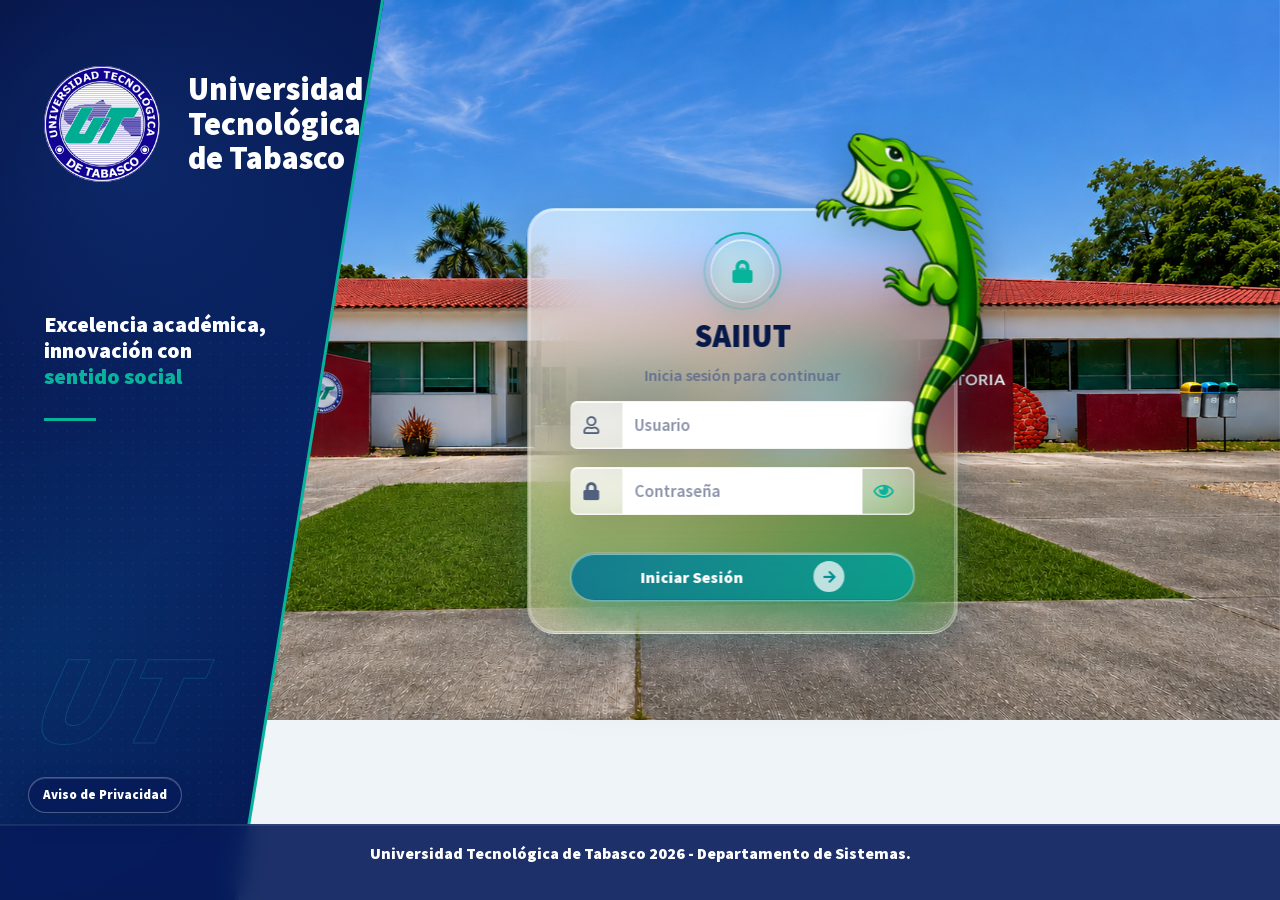
==== login.html @ f5b65888 "Sincronizar login con cambios originales" ====
﻿<!DOCTYPE html>
<html oncontextmenu="return false" lang="es">
<head>
  <meta charset="utf-8">
  <meta name="viewport" content="width=device-width, initial-scale=1, shrink-to-fit=no">
  <meta name="description" content="">
  <meta name="author" content="">
  <meta http-equiv="Expires" content="0">
  <meta http-equiv="Last-Modified" content="0">
  <meta http-equiv="Cache-Control" content="no-cache, mustrevalidate">
  <meta http-equiv="Pragma" content="no-cache">
  <link rel="icon" href="assets/login/imagenes/favicon.ico">
  <title>SAIIUT | Sistema Automatizado Integral de Informacion de las Universidades Tecnologicas</title>
  <link href="assets/login/css/source-sans-pro.css" rel="stylesheet">
  <link href="assets/login/css/fontawesome-5-all.css" rel="stylesheet">
  <link href="assets/login/css/bootstrap.css" rel="stylesheet">
  <style>
:root {
    --navy: #031449;
    --navy-2: #081f61;
    --ink: #081a4a;
    --muted: #64708f;
    --teal: #08b39c;
    --teal-dark: #058d95;
    --line: #d7dce7;
}

* {
    box-sizing: border-box;
}

html,
body {
    min-height: 100%;
    margin: 0;
}

body {
    min-height: 100vh;
    overflow-x: hidden;
    position: relative;
    background: #eef4f7;
    color: var(--ink);
    font-family: 'Source Sans Pro', Arial, sans-serif;
}

body::before {
    display: none;
}

body::after {
    display: none;
}

@media (hover: hover) and (pointer: fine) {
    .login-page:hover::before {
        transform: scale(1.025);
        filter: saturate(1.05);
    }
}

a {
    text-decoration: none;
}

p {
    margin: 0;
}

.login-page {
    position: relative;
    min-height: calc(100vh - 82px);
    display: grid;
    grid-template-columns: 1fr;
    padding: 36px 62px 92px;
    overflow: visible;
}

.login-page::before {
    content: "";
    position: absolute;
    top: 0;
    right: 0;
    bottom: 0;
    width: 100%;
    z-index: -1;
    background: url('assets/login/imagenes/fondo_login1.png') top right / contain no-repeat;
    transform: scale(1);
    transform-origin: top right;
    transition: transform 1.1s ease, filter 1.1s ease;
    will-change: transform;
}

.brand-panel {
    position: fixed;
    inset: 0 auto 0 0;
    width: 29%;
    min-width: 320px;
    padding: 62px 0 0 66px;
    color: #fff;
    overflow: visible;
    background:
        radial-gradient(circle at 35% 18%, rgba(19,56,130,0.46), transparent 34%),
        radial-gradient(circle at 13% 72%, rgba(0,169,170,0.08), transparent 38%),
        linear-gradient(142deg, #061346 0%, #082363 56%, #04164f 100%);
    clip-path: polygon(0 0, 100% 0, 62% 100%, 0 100%);
}

.brand-panel::before {
    content: "";
    position: absolute;
    inset: 0;
    background-image: radial-gradient(rgba(11,178,177,0.2) 1px, transparent 1px);
    background-size: 11px 11px;
    opacity: 0.42;
    transform: translate(-4px, 338px);
}

.brand-panel::after {
    content: "";
    position: absolute;
    inset: 0;
    background: var(--teal);
    clip-path: polygon(calc(100% - 3px) 0, 100% 0, calc(62% + 3px) 100%, calc(62% - 3px) 100%);
}

.brand-lockup,
.brand-message,
.brand-mark {
    position: relative;
    z-index: 1;
}

.brand-lockup {
    display: flex;
    align-items: center;
    gap: 22px;
}

.brand-lockup img {
    width: 82px;
    height: 82px;
    object-fit: cover;
    border-radius: 50%;
    display: block;
    overflow: hidden;
    background: transparent;
    flex-shrink: 0;
}

.brand-lockup h1 {
    margin: 0;
    font-size: 23px;
    line-height: 1.18;
    font-weight: 800;
    letter-spacing: 0;
    max-width: 210px;
}

.responsive-tagline {
    display: none;
}

.brand-title-main,
.brand-title-university,
.brand-title-rest {
    display: inline;
}

.brand-message {
    margin-top: 112px;
    max-width: 285px;
}

.brand-message h2 {
    margin: 0;
    color: #fff;
    font-size: 26px;
    line-height: 1.16;
    font-weight: 900;
    letter-spacing: 0;
}

.brand-message h2 span {
    color: var(--teal);
}

.brand-rule {
    width: 52px;
    height: 3px;
    margin: 28px 0 24px;
    background: var(--teal);
}

.brand-message p {
    max-width: 270px;
    color: rgba(255,255,255,0.88);
    font-size: 15px;
    line-height: 1.48;
    font-weight: 600;
}

.brand-mark {
    position: absolute;
    left: 42px;
    bottom: 154px;
    color: transparent;
    font-size: 128px;
    line-height: 0.75;
    font-weight: 900;
    -webkit-text-stroke: 1px rgba(26,202,190,0.28);
    opacity: 0.72;
    transform: skewX(-24deg);
}
 
.access-panel {
    grid-column: 1;
    position: relative;
    display: flex;
    justify-content: center;
    align-items: center;
    min-height: calc(100vh - 170px);
    padding-top: 44px;
    padding-left: 0;
    z-index: 2;
    transform: translateX(clamp(50px, 8vw, 150px));
}

.social_icon {
    position: fixed;
    top: 36px;
    right: 48px;
    z-index: 4;
    display: flex;
    align-items: center;
    gap: 20px;
    padding: 14px 24px;
    border-radius: 8px;
    border: 1px solid rgba(255,255,255,0.16);
    background: rgba(7,22,83,0.82);
    box-shadow: 0 14px 28px rgba(2,14,45,0.18), inset 0 1px 0 rgba(255,255,255,0.12);
    backdrop-filter: blur(14px) saturate(140%);
    -webkit-backdrop-filter: blur(14px) saturate(140%);
}

.social_icon a { 
    display: inline-flex;
    color: #fff;
    font-size: 31px;
    line-height: 1;
    transition: color 0.2s ease, transform 0.2s ease;
}

.social_icon a:hover {
    color: var(--teal);
    transform: translateY(-1px);
}

.login-card.card {
    position: relative;
    width: min(494px, 92vw);
    min-height: 444px;
    margin: 0;
    border: 1px solid rgba(255,255,255,0.52);
    border-radius: 27px;
    background:
        linear-gradient(145deg, rgba(255,255,255,0.42), rgba(255,255,255,0.12)),
        linear-gradient(315deg, rgba(8,179,156,0.08), transparent 48%);
    box-shadow:
        0 28px 70px rgba(15,27,58,0.3),
        0 8px 28px rgba(8,179,156,0.12),
        inset 0 1px 0 rgba(255,255,255,0.62),
        inset 0 -1px 0 rgba(255,255,255,0.2);
    overflow: visible;
    backdrop-filter: blur(36px) saturate(190%);
    -webkit-backdrop-filter: blur(36px) saturate(190%);
    transition: transform 0.28s ease, box-shadow 0.28s ease, border-color 0.28s ease;
}
/*Escritorio*/
.login-iguana {
    position: absolute;
    top: -85px;
    right: -70px;
    z-index: 4;
    width: 238px;
    height: auto;
    display: block;
    pointer-events: none;
    user-select: none;
    filter: drop-shadow(0 16px 18px rgba(2, 22, 26, 0.22));
    transform: rotate(1deg);
    transform-origin: 50% 90%;
}

.login-card.card::before {
    content: "";
    position: absolute;
    inset: 0;
    pointer-events: none;
    border-radius: inherit;
    background:
        linear-gradient(120deg, transparent 0%, rgba(255,255,255,0.28) 45%, transparent 70%),
        radial-gradient(circle at 14% 8%, rgba(255,255,255,0.48), transparent 30%),
        radial-gradient(circle at 86% 88%, rgba(8,179,156,0.18), transparent 28%),
        linear-gradient(115deg, rgba(255,255,255,0.24), transparent 42%);
    background-size: 220% 100%, 100% 100%, 100% 100%, 100% 100%;
    background-position: -140% 0, 0 0, 0 0, 0 0;
    opacity: 0.72;
    transition: background-position 0.65s ease, opacity 0.28s ease;
}

.login-card.card::after {
    content: "";
    position: absolute;
    inset: 1px;
    pointer-events: none;
    border-radius: 26px;
    border: 1px solid rgba(255,255,255,0.48);
}

.login-card.card:hover {
    border-color: rgba(255,255,255,0.88);
    transform: translateY(-5px) scale(1.01);
    box-shadow:
        0 34px 82px rgba(15,27,58,0.36),
        0 14px 34px rgba(8,179,156,0.18),
        inset 0 1px 0 rgba(255,255,255,0.96),
        inset 0 -1px 0 rgba(255,255,255,0.38);
}

.login-card.card:hover::before {
    background-position: 160% 0, 0 0, 0 0, 0 0;
    opacity: 1;
}

.login-card .card-body {
    position: relative;
    z-index: 1;
    padding: 34px 56px 38px;
}

.login-icon {
    position: relative;
    width: 62px;
    height: 62px;
    display: flex;
    align-items: center;
    justify-content: center;
    margin: 0 auto 14px;
    border-radius: 50%;
    border: 1px solid rgba(255,255,255,0.5);
    background: rgba(8,179,156,0.14);
    color: var(--teal);
    font-size: 29px;
    box-shadow: inset 0 1px 0 rgba(255,255,255,0.78), 0 12px 24px rgba(8,179,156,0.16);
    backdrop-filter: blur(10px);
    -webkit-backdrop-filter: blur(10px);
}

.login-icon::before,
.login-icon::after {
    content: "";
    position: absolute;
    inset: -8px;
    border-radius: 50%;
    pointer-events: none;
}

.login-icon::before {
    border: 2px solid rgba(8,179,156,0.22);
    border-top-color: var(--teal);
    border-right-color: rgba(8,179,156,0.55);
    animation: lockOrbit 4.2s linear infinite;
}

.login-icon::after {
    inset: -14px;
    background:
        radial-gradient(circle, var(--teal) 0 3px, transparent 4px) top center / 100% 100% no-repeat,
        radial-gradient(circle, rgba(8,179,156,0.55) 0 2px, transparent 3px) bottom center / 100% 100% no-repeat;
    animation: lockOrbitReverse 6s linear infinite;
    opacity: 0.85;
}

.login-icon i {
    position: relative;
    z-index: 1;
    animation: lockPulse 2.6s ease-in-out infinite;
}

.login-card h3 {
    margin: 0;
    color: var(--ink);
    text-align: center;
    font-size: 34px;
    line-height: 1.1;
    font-weight: 900;
}

.login-subtitle {
    margin: 8px 0 24px;
    color: var(--muted);
    text-align: center;
    font-size: 18px;
    font-weight: 600;
}

.input-group.form-group {
    position: relative;
    height: 50px;
    margin-bottom: 16px;
    border: 1px solid rgba(255,255,255,0.68);
    border-radius: 7px;
    background:
        linear-gradient(135deg, rgba(255,255,255,0.72), rgba(255,255,255,0.32));
    overflow: hidden;
    box-shadow:
        inset 0 1px 0 rgba(255,255,255,0.9),
        inset 0 -1px 0 rgba(255,255,255,0.34),
        0 10px 26px rgba(20,31,61,0.1);
    transition: border-color 0.25s ease, box-shadow 0.25s ease, transform 0.25s ease, background 0.25s ease;
    backdrop-filter: blur(18px) saturate(170%);
    -webkit-backdrop-filter: blur(18px) saturate(170%);
}

.input-group.form-group::after {
    content: "";
    position: absolute;
    left: 52px;
    right: 14px;
    bottom: 0;
    height: 2px;
    background: linear-gradient(90deg, #0c8c9e, var(--teal));
    transform: scaleX(0);
    transform-origin: left;
    transition: transform 0.28s ease;
}

.input-group.form-group:focus-within {
    border-color: rgba(8,179,156,0.78);
    background:
        linear-gradient(135deg, rgba(255,255,255,0.82), rgba(255,255,255,0.42));
    box-shadow:
        0 14px 32px rgba(8,179,156,0.22),
        0 0 0 4px rgba(8,179,156,0.13),
        inset 0 1px 0 rgba(255,255,255,0.95);
    transform: translateY(-2px);
}

.input-group.form-group:focus-within::after,
.input-group.form-group:has(.form-control:not(:placeholder-shown))::after {
    transform: scaleX(1);
}

.input-group.form-group:focus-within .input-group-text,
.input-group.form-group:has(.form-control:not(:placeholder-shown)) .input-group-text {
    color: var(--teal);
}

.input-group.form-group:has(.form-control:not(:placeholder-shown)) {
    border-color: rgba(8,179,156,0.44);
    animation: inputAlive 2.8s ease-in-out infinite;
}

.input-group-prepend,
.input-group-append {
    height: 100%;
}

.input-group-text {
    width: 52px;
    height: 100%;
    border: 0;
    border-radius: 0;
    background: transparent;
    color: #51607e;
    font-size: 18px;
    transition: color 0.25s ease, transform 0.25s ease;
}

button.input-group-text {
    cursor: pointer;
    outline: none;
}

button.input-group-text:focus {
    outline: none;
    box-shadow: none;
}

.toggle-password {
    color: var(--teal);
}

.toggle-password[aria-pressed="true"] {
    color: #071b59;
}

.input-group.form-group:focus-within .input-group-text {
    transform: scale(1.08);
}

.form-control {
    height: 100%;
    border: 0;
    color: var(--ink);
    font-size: 17px;
    font-weight: 600;
    box-shadow: none !important;
    transition: color 0.25s ease, transform 0.25s ease;
}

.form-control:focus {
    color: #071b59;
    transform: translateX(2px);
}

.form-control::placeholder {
    color: #8b93aa;
}

input[type="password"]::-ms-reveal,
input[type="password"]::-ms-clear {
    display: none;
}

input[type="password"]::-webkit-credentials-auto-fill-button,
input[type="password"]::-webkit-caps-lock-indicator {
    display: none !important;
    visibility: hidden;
    pointer-events: none;
}

.login-actions {
    min-height: 0;
    display: flex;
    align-items: flex-start;
    justify-content: space-between;
    gap: 14px;
    margin: 0 0 10px;
}

.msgbox {
    flex: 1;
    display: none;
}

.msgbox-error {
    min-height: 56px;
    width: 100%;
    display: flex;
    align-items: center;
    gap: 16px;
    padding: 12px 18px;
    border: 1px solid #f05252;
    border-radius: 6px;
    background: linear-gradient(90deg, rgba(255,235,235,0.96), rgba(255,242,242,0.9));
    color: #d92323;
    font-size: 13px;
    line-height: 1.2;
    font-weight: 900;
    box-shadow: 0 8px 20px rgba(217,35,35,0.1), inset 0 1px 0 rgba(255,255,255,0.7);
    animation: msgboxFadeIn 0.45s ease both;
}

.msgbox-error.is-hiding {
    animation: msgboxFadeOut 0.65s ease both;
}

.msgbox-icon {
    width: 22px;
    height: 22px;
    flex: 0 0 22px;
    display: inline-flex;
    align-items: center;
    justify-content: center;
    border-radius: 50%;
    background: #e92828;
    color: #ffffff;
    font-size: 10px;
    box-shadow: 0 3px 8px rgba(217,35,35,0.22);
}

@keyframes msgboxFadeIn {
    from {
        opacity: 0;
        transform: translateY(-8px);
        filter: blur(2px);
    }

    to {
        opacity: 1;
        transform: translateY(0);
        filter: blur(0);
    }
}

@keyframes msgboxFadeOut {
    from {
        opacity: 1;
        transform: translateY(0);
        filter: blur(0);
    }

    to {
        opacity: 0;
        transform: translateY(-8px);
        filter: blur(2px);
    }
}

.cool-alert-modal {
    max-width: 520px !important;
    width: min(92vw, 520px) !important;
    padding: 52px 48px 42px !important;
}

.cool-alert-modal-icon {
    width: 88px !important;
    height: 88px !important;
    margin-bottom: 28px !important;
}

.cool-alert-modal-icon svg {
    width: 38px !important;
    height: 38px !important;
}

.cool-alert-modal-title {
    font-size: 1.72rem !important;
    line-height: 1.18 !important;
}

.cool-alert-modal-message {
    font-size: 1.05rem !important;
}

.forgot-link {
    flex: 0 0 auto;
    color: var(--teal);
    font-size: 14px;
    font-weight: 800;
}

.forgot-link:hover {
    color: var(--teal-dark);
}

.login_btn.btn {
    position: relative;
    width: 100%;
    height: 56px;
    display: flex;
    align-items: center;
    justify-content: center;
    gap: 70px;
    border: 0;
    border-radius: 28px;
    border: 1px solid rgba(255,255,255,0.38);
    background:
        linear-gradient(90deg, rgba(7,117,139,0.92) 0%, rgba(5,157,139,0.92) 100%),
        linear-gradient(180deg, rgba(255,255,255,0.28), transparent);
    color: #fff;
    font-size: 16px;
    font-weight: 900;
    box-shadow:
        0 16px 34px rgba(6,145,143,0.38),
        0 0 0 1px rgba(255,255,255,0.18),
        inset 0 1px 0 rgba(255,255,255,0.45),
        inset 0 -1px 0 rgba(0,80,90,0.18);
    overflow: hidden;
    backdrop-filter: blur(16px) saturate(160%);
    -webkit-backdrop-filter: blur(16px) saturate(160%);
    transition: transform 0.25s ease, box-shadow 0.25s ease, background 0.25s ease, border-color 0.25s ease;
}

.login_btn.btn::before {
    content: "";
    position: absolute;
    inset: 0;
    background: linear-gradient(120deg, transparent 0%, rgba(255,255,255,0.34) 45%, transparent 70%);
    transform: translateX(-120%);
    transition: transform 0.55s ease;
    pointer-events: none;
}

.login_btn i {
    width: 31px;
    height: 31px;
    display: inline-flex;
    align-items: center;
    justify-content: center;
    border-radius: 50%;
    background: rgba(255,255,255,0.72);
    color: var(--teal-dark);
    font-size: 14px;
    transition: transform 0.25s ease, background 0.25s ease;
}

.login_btn.btn span,
.login_btn.btn i {
    position: relative;
    z-index: 1;
}

.login_btn:hover {
    color: #fff;
    border-color: rgba(255,255,255,0.58);
    background:
        linear-gradient(90deg, rgba(8,123,140,0.92) 0%, rgba(6,159,138,0.92) 100%),
        linear-gradient(180deg, rgba(255,255,255,0.32), transparent);
    transform: translateY(-3px) scale(1.01);
    box-shadow:
        0 20px 40px rgba(6,145,143,0.42),
        0 0 0 1px rgba(255,255,255,0.24),
        inset 0 1px 0 rgba(255,255,255,0.5),
        inset 0 -1px 0 rgba(0,80,90,0.2);
}

.login_btn:hover::before {
    transform: translateX(120%);
}

.login_btn:hover i {
    transform: translateX(4px);
}

.login-divider {
    position: relative;
    display: flex;
    align-items: center;
    justify-content: center;
    margin: 18px auto;
    color: #56617d;
    font-size: 17px;
    font-weight: 600;
}

.login-divider::before,
.login-divider::after {
    content: "";
    width: 126px;
    height: 1px;
    background: var(--line);
}

.login-divider span {
    padding: 0 18px;
}

.public-access {
    width: 290px;
    height: 54px;
    display: flex;
    align-items: center;
    justify-content: center;
    gap: 14px;
    margin: 0 auto;
    border: 1px solid var(--teal);
    border-radius: 8px;
    color: var(--teal);
    font-size: 16px;
    font-weight: 900;
}

.public-access:hover { 
    color: #fff;
    background: var(--teal);
}

.copyright {
    position: fixed;
    left: 0;
    right: 0;
    bottom: 0;
    z-index: 5;
    min-height: 78px;
    display: grid;
    grid-template-rows: auto auto;
    row-gap: 8px;
    align-items: center;
    justify-content: center;
    border-top: 1px solid rgba(255,255,255,0.1);
    background: rgba(7,27,89,0.9);
    color: #fff;
    text-align: center;
    padding: 12px 44px 10px;
    box-shadow: inset 0 1px 0 rgba(255,255,255,0.08);
    backdrop-filter: blur(12px) saturate(140%);
    -webkit-backdrop-filter: blur(12px) saturate(140%);
}

.privacy-link {
    position: absolute;
    top: -48px;
    left: 28px;
    right: auto;
    z-index: 6;
    color: #ffffff;
    font-size: 13px;
    font-weight: 800;
    text-decoration: none;
    padding: 7px 14px;
    border: 1px solid rgba(255,255,255,0.28);
    border-radius: 999px;
    background: rgba(7,27,89,0.82);
    box-shadow: 0 10px 22px rgba(3,20,73,0.18), inset 0 1px 0 rgba(255,255,255,0.16);
    backdrop-filter: blur(12px) saturate(140%);
    -webkit-backdrop-filter: blur(12px) saturate(140%);
    transition: transform 0.22s ease, background 0.22s ease, color 0.22s ease;
}

.privacy-link:hover {
    color: #ffffff;
    background: linear-gradient(90deg, rgba(12,140,158,0.92), rgba(8,179,156,0.92));
    transform: translateY(-2px);
    text-decoration: none;
}

.footer-info {
    display: flex;
    align-items: center;
    justify-content: center;
    gap: 22px;
    flex-wrap: wrap;
    color: rgba(255,255,255,0.9);
    font-size: 13px;
    line-height: 1.2;
    font-weight: 600;
}

.footer-info span {
    display: inline-flex;
    align-items: center;
    gap: 7px;
}

.footer-info i {
    color: var(--teal);
    font-size: 14px;
}

.copyright p {
    color: #fff;
    font-size: 16px;
    font-weight: 800;
}

.systems-link {
    color: #fff;
    text-decoration: none;
    transition: color 0.2s ease;
}

.systems-link:hover,
.systems-link:focus {
    color: #6ee7d5;
    text-decoration: none;
}

.support-modal .modal-dialog {
    max-width: 650px;
}

.support-modal .modal-dialog-centered {
    min-height: auto;
    margin-top: -70px;
    margin-bottom: 24px;
}

.support-modal .modal-content {
    overflow: hidden;
    border: 0;
    border-radius: 4px;
    box-shadow: 0 28px 70px rgba(3,20,73,0.32);
}

.support-modal-header {
    position: relative;
    display: flex;
    align-items: center;
    gap: 15px;
    padding: 25px 62px 23px 27px;
    color: #fff;
    background: linear-gradient(135deg, var(--navy) 0%, var(--navy-2) 62%, #0c667e 100%);
}

.support-modal-icon {
    flex: 0 0 48px;
    width: 48px;
    height: 48px;
    display: grid;
    place-items: center;
    border: 1px solid rgba(255,255,255,0.24);
    border-radius: 6px;
    color: #fff;
    background: rgba(8,179,156,0.22);
    font-size: 21px;
}

.support-modal-eyebrow {
    display: block;
    margin-bottom: 3px;
    color: #6ee7d5;
    font-size: 11px;
    font-weight: 800;
    letter-spacing: 0.12em;
    text-transform: uppercase;
}

.support-modal .modal-title {
    color: #fff;
    font-size: 22px;
    font-weight: 800;
}

.support-modal-close {
    position: absolute;
    top: 18px;
    right: 20px;
    width: 34px;
    height: 34px;
    padding: 0;
    border-radius: 50%;
    color: #fff;
    background: rgba(255,255,255,0.12) !important;
    opacity: 1;
    text-shadow: none;
}

.support-modal-close:hover {
    color: #fff;
    background: rgba(255,255,255,0.22) !important;
}

.support-modal .modal-body {
    padding: 27px;
    background: #f7f9fc;
}

.support-modal-intro {
    margin: 0 0 20px;
    color: var(--muted);
    font-size: 15px;
    line-height: 1.55;
}

.support-contact-card {
    display: flex;
    align-items: center;
    gap: 14px;
    margin-top: 12px;
    padding: 14px 16px;
    border: 1px solid #e1e6ef;
    border-radius: 4px;
    color: var(--ink);
    background: #fff;
    box-shadow: 0 7px 18px rgba(3,20,73,0.06);
    transition: transform 0.2s ease, border-color 0.2s ease;
}

.support-contact-card:hover {
    border-color: rgba(8,179,156,0.55);
    color: var(--ink);
    text-decoration: none;
    transform: translateY(-2px);
}

.support-contact-icon {
    flex: 0 0 40px;
    width: 40px;
    height: 40px;
    display: grid;
    place-items: center;
    border-radius: 11px;
    color: var(--teal-dark);
    background: rgba(8,179,156,0.12);
}

.support-contact-card span:nth-child(2) {
    display: flex;
    min-width: 0;
    flex: 1;
    flex-direction: column;
}

.support-contact-card small {
    color: var(--muted);
    font-size: 11px;
    font-weight: 700;
    text-transform: uppercase;
}

.support-contact-card strong {
    overflow-wrap: anywhere;
    font-size: 15px;
}

.support-contact-arrow {
    color: var(--teal);
    font-size: 13px;
}

.support-contact-static:hover {
    border-color: #e1e6ef;
    transform: none;
}

.support-modal .modal-footer {
    display: flex;
    justify-content: space-between;
    padding: 17px 27px;
    border-top: 1px solid #e7ebf2;
    color: var(--muted);
    background: #fff;
    font-size: 12px;
    font-weight: 700;
}

.support-modal-button {
    padding: 9px 22px;
    border: 0;
    border-radius: 999px;
    color: #fff;
    background: linear-gradient(90deg, #0c8c9e, var(--teal));
    font-weight: 800;
    box-shadow: 0 8px 18px rgba(8,179,156,0.23);
}

.support-modal-button:hover,
.support-modal-button:focus {
    color: #fff;
    transform: translateY(-1px);
}

@media (max-width: 575.98px) {
    .support-modal .modal-dialog {
        margin: 24px 12px 16px;
    }

    .support-modal-header,
    .support-modal .modal-body,
    .support-modal .modal-footer {
        padding-left: 20px;
        padding-right: 20px;
    }

    .support-modal-header {
        align-items: flex-start;
        padding-right: 56px;
    }

    .support-modal .modal-title {
        font-size: 19px;
    }

    .support-modal .modal-footer {
        gap: 12px;
    }
}

@keyframes lockOrbit {
    from {
        transform: rotate(0deg);
    }

    to {
        transform: rotate(360deg);
    }
}

@keyframes lockOrbitReverse {
    from {
        transform: rotate(360deg);
    }

    to {
        transform: rotate(0deg);
    }
}

@keyframes lockPulse {
    0%,
    100% {
        transform: scale(1);
    }

    50% {
        transform: scale(1.08);
    }
}

@keyframes inputAlive {
    0%,
    100% {
        box-shadow: 0 1px 2px rgba(20,31,61,0.04);
    }

    50% {
        box-shadow: 0 7px 18px rgba(8,179,156,0.12);
    }
}

@media (prefers-reduced-motion: reduce) {
    .login-icon::before,
    .login-icon::after,
    .login-icon i,
    .input-group.form-group:has(.form-control:not(:placeholder-shown)) {
        animation: none;
    }

    .input-group.form-group,
    .input-group-text,
    .form-control,
    .login-card.card,
    .login-card.card::before,
    .login_btn.btn,
    .login_btn.btn::before,
    .login_btn i {
        transition: none;
    }
}

@media (max-width: 1400px) {
    .login-page {
        grid-template-columns: 1fr;
        padding: 32px 42px 92px;
    }

    .brand-panel {
        width: 29%;
        min-width: 300px;
        padding-left: 44px;
    }

    .brand-message {
        margin-top: 92px;
        max-width: 275px;
    }

    .brand-message h2 {
        font-size: 25px;
    }

    .brand-message p {
        max-width: 260px;
        font-size: 14px;
    }

    .access-panel {
        min-height: calc(100vh - 168px);
        padding-top: 44px;
        padding-left: 0;
    }

    .login-card.card {
        min-height: 548px;
    }

    .login-card .card-body {
        padding: 38px 54px 42px;
    }

    .footer-info {
        font-size: 12px;
        gap: 16px;
    }
}

@media (min-width: 1101px) and (max-height: 940px) {
    .login-page {
        padding-top: 28px;
        padding-bottom: 92px;
    }

    .brand-panel {
        padding-top: 44px;
    }

    .brand-lockup img {
        width: 82px;
        height: 82px;
    }

    .brand-lockup h1 {
        font-size: 23px;
        max-width: 200px;
    }

    .brand-message {
        margin-top: 88px;
        max-width: 275px;
    }

    .brand-message h2 {
        font-size: 25px;
    }

    .brand-message p {
        max-width: 260px;
        font-size: 14px;
    }

    .access-panel {
        min-height: calc(100vh - 150px);
        padding-top: 42px;
        padding-left: 0;
    }

    .social_icon {
        top: 28px;
    }

    .login-card.card {
        min-height: 0;
        width: 472px;
    }

    .login-card .card-body {
        padding: 34px 54px 36px;
    }

    .login-icon {
        width: 64px;
        height: 64px;
        font-size: 23px;
        margin-bottom: 16px;
    }

    .login-card h3 {
        font-size: 32px;
    }

    .login-subtitle {
        margin: 8px 0 14px;
        font-size: 16px;
    }

    .input-group.form-group {
        height: 48px;
        margin-bottom: 18px;
    }

    .login-actions {
        min-height: 12px;
        margin-bottom: 8px;
    }

    .login_btn.btn {
        height: 48px;
    }

    .login-divider {
        margin: 8px auto;
    }

    .public-access {
        height: 46px;
        width: 270px;
    }

    .copyright {
        min-height: 76px;
        padding-top: 10px;
        padding-bottom: 9px;
    }
}

@media (max-width: 1100px) {
    body::before {
        display: none;
    }

    .login-page {
        display: flex;
        flex-direction: column;
        padding: 28px 22px 112px;
    }

    .brand-panel {
        position: relative;
        width: auto;
        min-width: 0;
        min-height: 340px;
        margin: -28px -22px 28px;
        padding: 34px 30px;
        clip-path: none;
        background: linear-gradient(135deg, #102b79 0%, #081c55 100%);
    }

    .brand-panel::after {
        display: none;
    }

    .brand-lockup img {
        width: 78px;
        height: 78px;
    }

    .brand-lockup h1 {
        font-size: 25px;
    }

    .brand-message {
        margin-top: 48px;
    }

    .brand-message h2 {
        font-size: 34px;
    }

    .brand-message p {
        font-size: 18px;
    }

    .access-panel {
        display: block;
        padding-top: 0;
    }

    .social_icon {
        position: absolute;
        top: 24px;
        right: 22px;
        padding: 12px 18px;
    }

    .login-card.card {
        margin: 0 auto;
    }

    .copyright {
        min-height: 96px;
        padding-left: 18px;
        padding-right: 18px;
    }

    .footer-info {
        gap: 10px;
        font-size: 12px;
    }
}

@media (max-width: 620px) {
    .login-page {
        padding: 22px 14px 150px;
    }

    .brand-panel {
        margin: -22px -14px 20px;
        min-height: 360px;
        padding: 24px 18px;
    }

    .brand-lockup {
        gap: 14px;
    }

    .brand-lockup img {
        width: 64px;
        height: 64px;
    }

    .brand-lockup h1 {
        font-size: 22px;
    }

    .brand-message h2 {
        font-size: 30px;
    }

    .brand-message p {
        font-size: 16px;
    }

    .social_icon {
        top: auto;
        right: 18px;
        bottom: 18px;
        gap: 16px;
        padding: 10px 16px;
    }

    .social_icon a {
        font-size: 26px;
    }

    .login-card.card {
        width: 100%;
        min-height: 0;
        border-radius: 20px;
    }

    .login-card .card-body {
        padding: 32px 24px 34px;
    }

    .login-card h3 {
        font-size: 30px;
    }

    .login_btn.btn {
        gap: 34px;
    }

    .login-divider::before,
    .login-divider::after {
        width: 88px;
    }

    .public-access {
        width: 100%;
    }

    .copyright p {
        font-size: 14px;
    }

    .footer-info {
        align-items: flex-start;
        flex-direction: column;
        gap: 6px;
        text-align: left;
    }
}

/* Responsive polish */
@media (min-width: 1101px) {
    .login-card.card {
        min-height: 0;
    }

    .brand-message h2 {
        font-size: clamp(34px, 2.6vw, 42px);
    }

    .brand-message p {
        font-size: clamp(16px, 1.1vw, 18px);
    }
}

/* Ajuste visual final de la modal de soporte */
.support-modal .modal-dialog { max-width: 680px; }
.support-modal .modal-content { border-radius: 18px; box-shadow: 0 28px 70px rgba(3,20,73,.38); }
.support-modal-header {
    min-height: 108px; gap: 20px; padding: 21px 65px 21px 36px;
    background: radial-gradient(circle,rgba(255,255,255,.12) 1.3px,transparent 1.6px) right top/12px 12px,
                linear-gradient(120deg,#031f65 0%,#043779 43%,#008b96 100%);
}
.support-modal-icon {
    position: relative; z-index: 0; flex-basis: 62px; width: 62px; height: 62px; border: 2px solid rgba(255,255,255,.92);
    border-radius: 50%; background: rgba(1,116,145,.55); box-shadow: 0 0 0 9px rgba(0,174,181,.08),0 0 24px rgba(64,224,218,.34); font-size: 33px;
}
.support-modal-icon::before,
.support-modal-icon::after {
    content: "";
    position: absolute;
    inset: -2px;
    z-index: -1;
    border: 2px solid rgba(74,238,230,.72);
    border-radius: 50%;
    animation: supportLightPulse 2.2s ease-out infinite;
}
.support-modal-icon::after {
    animation-delay: 1.1s;
}
.support-modal-icon > .fa-headset { color: #fff; font-size: 32px; }
.support-modal-eyebrow { margin-bottom: 7px; color: #00c6bd; font-size: 14px; letter-spacing: .14em; }
.support-modal .modal-title { font-size: 29px; line-height: 1; }
.support-modal-close { top: 20px; right: 22px; width: 39px; height: 39px; font-size: 27px; }
.support-modal .modal-body { padding: 25px 54px 22px; background: #fff; }
.support-modal-intro { margin: 0 7px 18px; color: #344468; font-size: 15px; line-height: 1.55; }
.support-modal-intro strong { color: #008d91; }
.support-contact-card { min-height: 76px; gap: 17px; margin-top: 12px; padding: 13px 24px 13px 14px; border-color: #e4e7ed; border-radius: 12px; box-shadow: 0 9px 22px rgba(3,20,73,.08); }
.support-contact-icon { flex-basis: 44px; width: 44px; height: 44px; border-radius: 12px; font-size: 19px; }
.support-contact-card span:nth-child(2) { padding-left: 20px; border-left: 1px solid #d6dce7; }
.support-contact-card small { margin-bottom: 4px; font-size: 12px; }
.support-contact-card strong { color: #09265d; font-size: 16px; }
.support-contact-arrow { color: #009da0; font-size: 20px; }
.support-modal .modal-footer { min-height: 78px; padding: 14px 40px; background: #fbfcfe; }
.support-footer-brand,.support-footer-hours { display: flex; align-items: center; gap: 12px; color: #536484; }
.support-footer-brand span:last-child,.support-footer-hours span { display: flex; flex-direction: column; }
.support-footer-brand strong,.support-footer-hours strong { color: #526381; font-size: 13px; }
.support-footer-brand small,.support-footer-hours small { color: #71809a; font-size: 12px; font-weight: 500; }
.support-footer-icon { position: relative; width: 44px; height: 44px; display: grid; place-items: center; border-radius: 13px; color: #009da0; background: rgba(8,179,156,.1); font-size: 24px; }
.support-shield-icon > .fa-shield { color: #009da0; font-size: 27px; }
.support-shield-icon > .fa-check { position: absolute; left: 17px; top: 18px; color: #fff; font-size: 10px; }
.support-shield-check { position: absolute; left: 18px; top: 18px; color: #fff; font-size: 8px; }
.support-footer-hours { padding-left: 35px; border-left: 1px solid #d7dce7; }
.support-chat-icon { position: relative; width: 38px; height: 34px; flex: 0 0 38px; color: #009da0; }
.support-chat-icon > .fa-clock { position: absolute; left: 4px; top: 2px; font-size: 28px; }
.support-chat-icon .fa-comment-dots:first-child { position: absolute; left: 0; top: 0; font-size: 25px; }
.support-chat-icon .fa-comment-dots:last-child { position: absolute; right: 0; bottom: 0; color: #fff; font-size: 19px; -webkit-text-stroke: 1px #009da0; }
.support-modal-button { min-width: 154px; display: inline-flex; align-items: center; justify-content: center; padding: 10px 21px; font-size: 15px; text-align: center; }

@keyframes supportLightPulse {
    0% {
        opacity: .9;
        transform: scale(.95);
        box-shadow: 0 0 10px rgba(44,226,218,.65);
    }
    70%, 100% {
        opacity: 0;
        transform: scale(1.55);
        box-shadow: 0 0 28px rgba(44,226,218,0);
    }
}

@media (prefers-reduced-motion: reduce) {
    .support-modal-icon::before,
    .support-modal-icon::after {
        animation: none;
        opacity: .45;
        transform: scale(1.15);
    }
}
@media (max-width:767.98px) {
    .support-modal .modal-dialog { margin: 12px; }
    .support-modal-header { min-height:112px; padding:22px 58px 22px 24px; }
    .support-modal-icon { flex-basis:62px; width:62px; height:62px; font-size:27px; }
    .support-modal-icon > .fa-headset { font-size: 33px; }
    .support-modal .modal-title { font-size:27px; }
    .support-modal .modal-body { padding:25px 22px; }
    .support-modal-intro { margin-left:0; margin-right:0; font-size:15px; }
    .support-modal .modal-footer { gap:18px; padding:18px 22px; }
    .support-footer-hours { display:none; }
}
@media (max-width:520px) {
    .support-modal .modal-footer { align-items:stretch; flex-direction:column; }
    .support-modal-button { width:100%; }
    .support-contact-card { padding-right:16px; }
    .support-contact-card strong { font-size:14px; }
}

@media (min-width: 1101px) and (max-width: 1280px) {
    .login-page {
        grid-template-columns: 1fr;
        padding: 26px 30px 92px;
    }

    .brand-panel {
        width: 30%;
        min-width: 285px;
        padding-left: 44px;
    }

    .brand-lockup img {
        width: 72px;
        height: 72px;
    }

    .brand-lockup h1 {
        font-size: 20px;
    }

    .brand-message {
        margin-top: 82px;
        max-width: 250px;
    }

    .brand-message h2 {
        font-size: 28px;
    }

    .brand-message p {
        max-width: 240px;
        font-size: 13px;
    }

    .access-panel {
        min-height: calc(100vh - 150px);
        padding-top: 40px;
        padding-left: 0;
    }

    .login-card.card {
        width: min(430px, 44vw);
    }

    .login-card .card-body {
        padding: 30px 42px 32px;
    }

    .social_icon {
        top: 24px;
        right: 32px;
        padding: 11px 20px;
    }

    .social_icon a {
        font-size: 27px;
    }
}

@media (max-width: 1100px) {
    body {
        background-attachment: scroll;
    }

    body::before {
        display: none;
    }

    body::after {
        display: none;
    }

    .login-page {
        min-height: auto;
        gap: 22px;
        padding: 0 22px 118px;
    }

    .brand-panel {
        position: relative;
        min-height: auto;
        margin: 0 -22px;
        padding: 26px 24px 30px;
        border-radius: 0 0 22px 22px;
        clip-path: none;
        background:
            radial-gradient(circle at 38% 16%, rgba(19,56,130,0.42), transparent 36%),
            linear-gradient(142deg, #061346 0%, #082363 58%, #04164f 100%);
    }

    .brand-panel::before {
        opacity: 0.22;
        transform: translate(-10px, 210px);
    }

    .brand-panel::after,
    .brand-mark {
        display: none;
    }

    .brand-lockup {
        gap: 16px;
    }

    .brand-lockup img {
        width: 74px;
        height: 74px;
    }

    .brand-lockup h1 {
        font-size: clamp(22px, 4vw, 28px);
    }

    .brand-message {
        margin-top: 34px;
        max-width: 620px;
    }

    .brand-message h2 {
        font-size: clamp(30px, 6vw, 42px);
        line-height: 1.14;
    }

    .brand-message p {
        font-size: clamp(15px, 2.5vw, 18px);
    }

    .access-panel {
        width: 100%;
        display: flex;
        justify-content: center;
        padding: 0;
        transform: none;
    }

    .social_icon {
        position: absolute;
        top: 22px;
        right: 22px;
        gap: 14px;
        padding: 10px 16px;
    }

    .social_icon a {
        font-size: 24px;
    }

    .login-card.card {
        width: min(100%, 480px);
        margin: 0 auto;
        border-radius: 22px;
    }

    .login-card .card-body {
        padding: 30px clamp(22px, 5vw, 46px) 34px;
    }

    .login-icon {
        width: 58px;
        height: 58px;
        font-size: 25px;
    }

    .login-card h3 {
        font-size: clamp(28px, 5vw, 34px);
    }

    .login-subtitle,
    .form-control,
    .login_btn.btn {
        font-size: 16px;
    }

    .copyright {
        min-height: 92px;
        padding: 10px 18px;
    }

    .footer-info {
        display: grid;
        grid-template-columns: repeat(2, minmax(0, 1fr));
        gap: 6px 12px;
        width: min(100%, 780px);
        font-size: 11px;
        text-align: left;
    }

    .footer-info span {
        align-items: flex-start;
    }
}

@media (max-width: 700px) {
    .login-page {
        padding-bottom: 160px;
    }

    .brand-panel {
        padding-top: 20px;
    }

    .brand-lockup {
        padding-right: 126px;
    }

    .brand-lockup img {
        width: 58px;
        height: 58px;
    }

    .brand-lockup h1 {
        font-size: 20px;
    }

    .brand-message {
        margin-top: 28px;
    }

    .brand-message h2 {
        font-size: 30px;
    }

    .social_icon {
        top: 18px;
        right: 16px;
        gap: 11px;
        padding: 9px 12px;
    }

    .social_icon a {
        font-size: 22px;
    }

    .input-group.form-group {
        height: 48px;
    }

    .input-group-text {
        width: 46px;
    }

    .login_btn.btn {
        height: 50px;
        gap: 28px;
    }

    .footer-info {
        grid-template-columns: 1fr;
        gap: 5px;
    }
}

@media (max-width: 420px) {
    .login-page {
        padding-left: 12px;
        padding-right: 12px;
        padding-bottom: 178px;
    }

    .brand-panel {
        margin-left: -12px;
        margin-right: -12px;
        padding-left: 16px;
        padding-right: 16px;
    }

    .brand-lockup {
        padding-right: 0;
        max-width: 230px;
    }

    .brand-message h2 {
        font-size: 27px;
    }

    .brand-message p {
        font-size: 14px;
    }

    .login-card .card-body {
        padding: 26px 18px 30px;
    }

    .login_btn.btn {
        justify-content: space-between;
        padding-left: 28px;
        padding-right: 14px;
    }

    .copyright {
        min-height: 148px;
    }
}

@media (max-width: 1100px) {
    .login-page {
        min-height: 100vh;
        display: flex;
        align-items: center;
        justify-content: center;
        padding: 168px 20px 112px;
    }

    .social_icon {
        display: none;
    }

    .brand-panel {
        position: fixed;
        top: 0;
        left: 0;
        right: 0;
        bottom: auto;
        width: 100%;
        min-width: 0;
        height: 144px;
        min-height: 0;
        margin: 0;
        display: flex;
        align-items: center;
        gap: 20px;
        padding: 24px 28px 22px;
        clip-path: none;
        background:
            linear-gradient(129deg, rgba(0,0,0,0) 64%, rgba(14,87,165,0.56) 64%, rgba(14,87,165,0.56) 75%, rgba(0,0,0,0) 75%),
            linear-gradient(115deg, #0b2a63 0%, #0b4f92 58%, #0d65ad 100%);
        overflow: hidden;
        z-index: 4;
        border-radius: 0;
    }

    .brand-panel::before {
        content: "";
        position: absolute;
        right: 140px;
        top: -72px;
        width: 210px;
        height: 225px;
        display: block;
        transform: rotate(34deg);
        background: linear-gradient(120deg, rgba(14,123,210,0.5), rgba(14,123,210,0));
    }

    .brand-panel::after {
        content: "";
        position: absolute;
        right: 24px;
        top: 20px;
        width: 96px;
        height: 96px;
        display: block;
        background-image: radial-gradient(rgba(142,191,240,0.5) 1.4px, transparent 1.4px);
        background-size: 9px 9px;
        opacity: 0.7;
    }

    .brand-message,
    .brand-mark {
        display: none;
    }

    .brand-lockup {
        position: relative;
        z-index: 2;
        height: 100%;
        display: flex;
        align-items: center;
        gap: 20px;
        width: 100%;
    }

    .brand-lockup img {
        width: 104px;
        height: 104px;
        flex-shrink: 0;
        margin-left: 0;
    }

    .brand-lockup h1 {
        flex: 1;
        text-align: center;
        color: #ffffff;
        font-size: clamp(30px, 3.9vw, 35px);
        line-height: 1.05;
        font-weight: 800;
        letter-spacing: 0.2px;
        white-space: normal;
        overflow-wrap: normal;
        text-wrap: balance;
    }

    .brand-lockup h1 br {
        display: none;
    }

    .responsive-tagline {
        display: block;
        color: #15c1ff;
        font-size: clamp(12px, 1.35vw, 17px);
        line-height: 1.2;
        margin-top: 4px;
        white-space: nowrap;
    }

    .copyright {
        display: grid;
        min-height: 52px;
        padding: 10px 18px;
    }

    .footer-info {
        display: none;
    }

    .access-panel {
        width: 100%;
        display: flex;
        justify-content: center;
        padding: 0;
        transform: none;
    }

    .login-card.card {
        width: min(100%, 480px);
        margin: 0 auto;
    }
}

@media (max-width: 700px) {
    .login-page {
        padding: 140px 16px 142px;
    }

    .brand-panel {
        height: 122px;
        padding: 18px 20px;
    }

    .brand-lockup {
        gap: 16px;
    }

    .brand-lockup img {
        width: 86px;
        height: 86px;
    }

    .brand-lockup h1 {
        font-size: clamp(22px, 5vw, 30px);
    }

    .responsive-tagline {
        font-size: clamp(11px, 2.6vw, 14px);
    }
}

@media (max-width: 420px) {
    .login-page {
        padding: 122px 12px 170px;
    }

    .brand-panel {
        height: 104px;
        padding: 14px 12px;
    }

    .brand-lockup {
        gap: 10px;
    }

    .brand-lockup img {
        width: 74px;
        height: 74px;
    }

    .brand-lockup h1 {
        font-size: clamp(17px, 5.2vw, 22px);
    }

    .responsive-tagline {
        font-size: clamp(10px, 2.9vw, 12px);
    }

    .login-card .card-body {
        padding: 26px 18px 30px;
    }

    .copyright {
        display: grid;
        min-height: 52px;
    }
}

@media (max-width: 1100px) {
    .brand-panel {
        border-radius: 0 !important;
    }

    .footer-info {
        display: none !important;
    }

    .copyright {
        min-height: 52px;
        grid-template-rows: 1fr;
        row-gap: 0;
    }

    .copyright p {
        font-size: clamp(9px, 2.45vw, 13px);
        white-space: nowrap;
    }
}

@media (min-width: 1101px) {
    .brand-message h2 {
        font-size: 24px !important;
        line-height: 1.18;
    }

    .brand-message p {
        font-size: 13px !important;
        line-height: 1.46;
    }
}

@media (min-width: 1101px) and (max-width: 1400px) {
    .brand-message h2 {
        font-size: 22px !important;
    }
}

@media (min-width: 1101px) {
    .brand-lockup {
        gap: 28px !important;
        transform: translateY(22px);
    }

    .brand-lockup img {
        width: 116px !important;
        height: 116px !important;
        object-fit: cover !important;
        border-radius: 50% !important;
        overflow: hidden !important;
        flex-shrink: 0 !important;
    }

    .brand-lockup h1 {
        max-width: 292px !important;
        font-size: 32px !important;
        line-height: 1.08 !important;
    }
}

@media (min-width: 1101px) {
    .brand-message {
        margin-top: 152px !important;
    }
}

@media (min-width: 1101px) and (max-height: 820px) {
    .brand-message {
        margin-top: 118px !important;
    }
}

@media (max-width: 1100px) {
    .login-page::before {
        position: fixed;
        inset: 0;
        width: 100%;
        height: 100%;
        background: url('assets/login/imagenes/fondo_login1.png') center center / cover no-repeat;
        transform-origin: center center;
    }

    .privacy-link {
        left: 50%;
        transform: translateX(-50%);
    }

    .privacy-link:hover {
        transform: translateX(-50%) translateY(-2px);
    }
}

@media (min-width: 1101px) {
    .login_btn:hover {
        color: #fff;
        border-color: rgba(255,255,255,0.38);
        background:
            linear-gradient(90deg, rgba(12,140,158,0.86) 0%, rgba(8,179,156,0.86) 100%),
            linear-gradient(180deg, rgba(255,255,255,0.28), transparent);
        transform: none;
        box-shadow:
            0 16px 34px rgba(6,145,143,0.38),
            0 0 0 1px rgba(255,255,255,0.18),
            inset 0 1px 0 rgba(255,255,255,0.45),
            inset 0 -1px 0 rgba(0,80,90,0.18);
    }

    .login_btn:hover::before {
        transform: translateX(-120%);
    }

    .login_btn:hover i {
        transform: none;
    }
}

@media (max-width: 1100px) {
    html,
    body {
        height: 100dvh;
        min-height: 100dvh;
        overflow: hidden;
    }

    .login-page {
        position: fixed;
        inset: 0;
        width: 100%;
        height: 100dvh;
        min-height: 100dvh;
        display: flex;
        align-items: center;
        justify-content: center;
        padding: 144px 16px 86px !important;
        overflow: hidden;
    }

    .access-panel {
        width: 100%;
        height: 100%;
        display: flex;
        align-items: center;
        justify-content: center;
        padding: 0 !important;
        transform: none;
    }

    .login-card.card {
        margin: 0 auto !important;
        width: min(92%, 430px) !important; 
        max-height: calc(100dvh - 230px);
    }

    .login-card .card-body {
        padding: 28px clamp(20px, 5vw, 38px) 30px !important;
    }
    /*Movil*/
    .login-iguana {
        width: clamp(150px, 33vw, 210px);
        top: clamp(-52px, -9vw, -28px);
        right: clamp(-82px, -11vw, -42px);
    } 
}

@media (max-width: 700px) {
    .login-page { 
        padding: 122px 12px 86px !important; 
    }

    .login-card.card {
        width: min(90%, 390px) !important;
        max-height: calc(100dvh - 208px);
    }

    .login-card .card-body {
        padding: 26px 20px 28px !important;
    }
    /*Movil*/
    .login-iguana {
        width: clamp(132px, 38vw, 170px);
        top: clamp(-62px, -14vw, -36px);
        right: clamp(-64px, -14vw, -34px);
    }
}

@media (max-width: 420px) {
    .login-page {
        padding: 104px 10px 82px !important;
    }

    .login-card.card {
        width: min(88%, 350px) !important;
        max-height: calc(100dvh - 186px);
    }

    .login-card .card-body {
        padding: 24px 18px 26px !important;
    }
    /*Movil*/
    .login-iguana {
        width: 138px;
        top: -50px;
        right: -40px;
    }
}

.login-card.card {
    overflow: visible !important;
}

@media (max-width: 1100px) {
    .brand-lockup {
        justify-content: flex-start !important;
    }

    .brand-lockup h1 {
        display: flex !important;
        flex-direction: column !important;
        align-items: center !important;
        text-align: center !important;
        margin-left: auto !important;
        margin-right: auto !important;
        transform: translateX(clamp(28px, 7vw, 42px));
    }

    .brand-title-main,
    .brand-title-university,
    .brand-title-rest {
        display: block;
    }

    .brand-title-main {
        transform: none;
    }

    .brand-title-rest {
        white-space: nowrap;
    }

    .brand-lockup::before,
    .brand-lockup::after {
        display: none !important;
    }

    .brand-panel::before,
    .brand-panel::after {
        display: none !important;
    }

    .brand-lockup h1 {
        font-size: clamp(17px, 4.6vw, 28px) !important;
        line-height: 1.05 !important;
    }
}

@media (max-width: 380px) {
    .brand-lockup h1 {
        transform: translateX(24px);
    }

    .brand-lockup h1 {
        font-size: clamp(15px, 4.25vw, 18px) !important;
    }

    .responsive-tagline {
        font-size: clamp(8px, 2.5vw, 11px) !important;
    }
}

@media (min-width: 1101px) {
    html,
    body {
        overflow: hidden;
    }
}

  </style>
  <script>
    window.history.forward();

    function noBack() {
      window.history.forward();
    }

    setTimeout(noBack, 0);
    window.onunload = function () { return null; };
    window.addEventListener("popstate", function () {
      window.history.forward();
    });
  </script>
</head>
<body>
  <main class="login-page">
    <section class="brand-panel" aria-label="Universidad Tecnologica de Tabasco">
      <div class="brand-lockup">
        <img src="assets/login/imagenes/logout.jpg" alt="Universidad Tecnologica de Tabasco">
        <h1><span class="brand-title-main"><span class="brand-title-university">Universidad Tecnol&oacute;gica</span> <span class="brand-title-rest">de Tabasco</span></span><span class="responsive-tagline">Excelencia acad&eacute;mica, innovaci&oacute;n con sentido social</span></h1>
      </div>

      <div class="brand-message">
        <h2>Excelencia acad&eacute;mica,<br>innovaci&oacute;n con<br><span>sentido social</span></h2>
        <div class="brand-rule"></div>
      </div>
      <div class="brand-mark" aria-hidden="true">UT</div>
    </section>

    <section class="access-panel" aria-label="Inicio de sesion">
      <div class="card login-card" id="detalle" name="detalle">
        <img class="login-iguana" src="assets/login/imagenes/iguana_sin_fondo1.png" alt="Garrobo UTTAB">
        <div class="card-body">
          <div class="login-icon"><i class="fas fa-lock"></i></div>
          <h3>SAIIUT</h3>
          <p class="login-subtitle">Inicia sesi&oacute;n para continuar</p>

          <form>
            <div class="input-group form-group">
              <div class="input-group-prepend">
                <span class="input-group-text"><i class="far fa-user"></i></span>
              </div>
              <input type="text" name="xUsuario" id="xUsuario" class="form-control" placeholder="Usuario" autocomplete="username">
              <input type="hidden" name="xUniversidad" id="xUniversidad" value="42">
            </div>
            <div class="input-group form-group">
              <div class="input-group-prepend">
                <span class="input-group-text"><i class="fas fa-lock"></i></span>
              </div>
              <input type="password" id="xContrasena" name="xContrasena" maxlength="10" class="form-control" placeholder="Contrase&ntilde;a" autocomplete="current-password" onkeyup="saltar(event, 'submit')">
              <div class="input-group-append">
                <button type="button" class="input-group-text toggle-password" aria-label="Mostrar contrasena" aria-pressed="false"><i class="far fa-eye"></i></button>
              </div>
            </div>

            <div class="login-actions">
              <span id="msgbox" class="msgbox"> </span>
            </div>

            <button type="button" id="xEntrar" name="xEntrar" onclick="signin();" class="btn login_btn">
              <span>Iniciar Sesi&oacute;n</span>
              <i class="fas fa-arrow-right"></i>
            </button>
          </form>
        </div>
      </div>
    </section>
  </main>
  <footer class="copyright">
    <a class="privacy-link" href="https://www.uttab.edu.mx/transparencia/avisoprivacidad" target="_blank" rel="noopener">Aviso de Privacidad</a>
    <p>Universidad Tecnol&oacute;gica de Tabasco <span id="currentYear"></span> - <a class="systems-link" href="#supportModal" data-toggle="modal" aria-controls="supportModal">Departamento de Sistemas</a>.</p>
  </footer>

  <div class="modal fade support-modal" id="supportModal" tabindex="-1" role="dialog" aria-labelledby="supportModalTitle" aria-hidden="true">
    <div class="modal-dialog modal-dialog-centered" role="document">
      <div class="modal-content">
        <div class="support-modal-header">
          <div class="support-modal-icon" aria-hidden="true"><i class="fas fa-headset"></i></div>
          <div>
            <span class="support-modal-eyebrow">Soporte institucional</span>
            <h2 class="modal-title" id="supportModalTitle">&iquest;Necesitas ayuda con SAIIUT?</h2>
          </div>
          <button type="button" class="close support-modal-close" data-dismiss="modal" aria-label="Cerrar">
            <span aria-hidden="true">&times;</span>
          </button>
        </div>
        <div class="modal-body">
          <p class="support-modal-intro">Si encontraste alg&uacute;n inconveniente, env&iacute;anos una captura de pantalla junto con una breve descripci&oacute;n del problema. Nuestro equipo de soporte revisar&aacute; tu caso y te brindar&aacute; la mejor soluci&oacute;n posible.</p>
          <a class="support-contact-card" href="mailto:sistemas@uttab.edu.mx">
            <span class="support-contact-icon"><i class="fas fa-envelope"></i></span>
            <span><small>Correo electr&oacute;nico</small><strong>sistemas@uttab.edu.mx</strong></span>
          </a>
          <div class="support-contact-card support-contact-static">
            <span class="support-contact-icon"><i class="fas fa-phone"></i></span>
            <span><small>Atenci&oacute;n telef&oacute;nica</small><strong>Extensiones 5002, 5003 y 5004</strong></span>
          </div>
        </div>
        <div class="modal-footer">
          <div class="support-footer-brand">
            <span class="support-footer-icon"><i class="fas fa-desktop"></i></span>
            <span><strong>Departamento de Sistemas</strong><small>Comprometidos contigo</small></span>
          </div>
          <div class="support-footer-hours">
            <span class="support-chat-icon" aria-hidden="true"><i class="far fa-clock"></i></span>
            <span><strong>Te atendemos</strong><small>de Lunes a Viernes<br>9:00 a 17:00 hrs</small></span>
          </div>
          <button type="button" class="btn support-modal-button" data-dismiss="modal">Entendido</button>
        </div>
      </div>
    </div>
  </div>
<script src="assets/login/js/jquery-1.9.0.min.js"></script>
  <script src="assets/login/js/bootstrap.bundle.min.js"></script>
  <script>
    function showMessage(message, isSuccess) {
      var msgbox = document.getElementById("msgbox");
      clearTimeout(window.loginMsgboxTimer);
      msgbox.className = "msgbox";
      msgbox.innerHTML = "";

      if (isSuccess) {
        msgbox.className = "msgbox msgbox-error";
        msgbox.style.borderColor = "#08b39c";
        msgbox.style.color = "#058d95";
        msgbox.style.background = "linear-gradient(90deg, rgba(225,255,250,0.96), rgba(241,255,252,0.9))";
        msgbox.innerHTML = '<span class="msgbox-icon" style="background:#08b39c"><i class="fas fa-check"></i></span><span>' + message + '</span>';
      } else {
        msgbox.removeAttribute("style");
        msgbox.className = "msgbox msgbox-error";
        msgbox.innerHTML = '<span class="msgbox-icon"><i class="fas fa-exclamation"></i></span><span>' + message + '</span>';
      }

      window.loginMsgboxTimer = setTimeout(function () {
        msgbox.className += " is-hiding";
        setTimeout(function () {
          msgbox.className = "msgbox";
          msgbox.innerHTML = "";
          msgbox.removeAttribute("style");
        }, 650);
      }, 4200);
    }

    function signin() {
      var usuario = document.getElementById("xUsuario").value;
      var contrasena = document.getElementById("xContrasena").value;
      var universidad = document.getElementById("xUniversidad").value;
      var data = new URLSearchParams();
      data.append("xUsuario", usuario);
      data.append("xContrasena", contrasena);
      data.append("xUniversidad", universidad);

      fetch("validar_usuario.jsp", {
        method: "post",
        body: data
      })
        .then(function (response) {
          if (!response.ok) {
            throw new Error("backend-not-available");
          }
          return response.json();
        })
        .then(function (json) {
          if (json.code == 200) {
            var welcomeMessage = json.nombreUsuario ? "Bienvenido " + json.nombreUsuario : json.message;
            showMessage(welcomeMessage, true);
            setTimeout(function () {
              window.location.href = json.topage;
            }, 1000);
          } else {
            showMessage(json.message || "Usuario o contrasena incorrectos.", false);
          }
        })
        .catch(function () {
          showMessage("Esta maqueta conserva la pantalla original, pero GitHub Pages no ejecuta validar_usuario.jsp.", false);
        });
    }

    function saltar(event, target) {
      if (event.key === "Enter" && target === "submit") {
        signin();
      }
    }

    document.addEventListener("DOMContentLoaded", function () {
      document.getElementById("currentYear").textContent = new Date().getFullYear();
      var togglePassword = document.querySelector(".toggle-password");
      var passwordInput = document.getElementById("xContrasena");

      if (togglePassword && passwordInput) {
        togglePassword.addEventListener("click", function () {
          var visible = passwordInput.getAttribute("type") === "text";
          passwordInput.setAttribute("type", visible ? "password" : "text");
          togglePassword.setAttribute("aria-pressed", visible ? "false" : "true");
          togglePassword.setAttribute("aria-label", visible ? "Mostrar contrasena" : "Ocultar contrasena");
          togglePassword.innerHTML = visible ? '<i class="far fa-eye"></i>' : '<i class="far fa-eye-slash"></i>';
          passwordInput.focus();
        });
      }
    });
  </script>
</body>
</html>
---- assets/login/css/source-sans-pro.css ----
﻿@font-face {
  font-family: 'Source Sans Pro';
  font-style: normal;
  font-weight: 400;
  font-display: swap;
  src: url(../fonts/source-sans-pro/source-sans-pro-1.woff2) format('woff2');
}
@font-face {
  font-family: 'Source Sans Pro';
  font-style: normal;
  font-weight: 600;
  font-display: swap;
  src: url(../fonts/source-sans-pro/source-sans-pro-2.woff2) format('woff2');
}
@font-face {
  font-family: 'Source Sans Pro';
  font-style: normal;
  font-weight: 700;
  font-display: swap;
  src: url(../fonts/source-sans-pro/source-sans-pro-3.woff2) format('woff2');
}
@font-face {
  font-family: 'Source Sans Pro';
  font-style: normal;
  font-weight: 900;
  font-display: swap;
  src: url(../fonts/source-sans-pro/source-sans-pro-4.woff2) format('woff2');
}
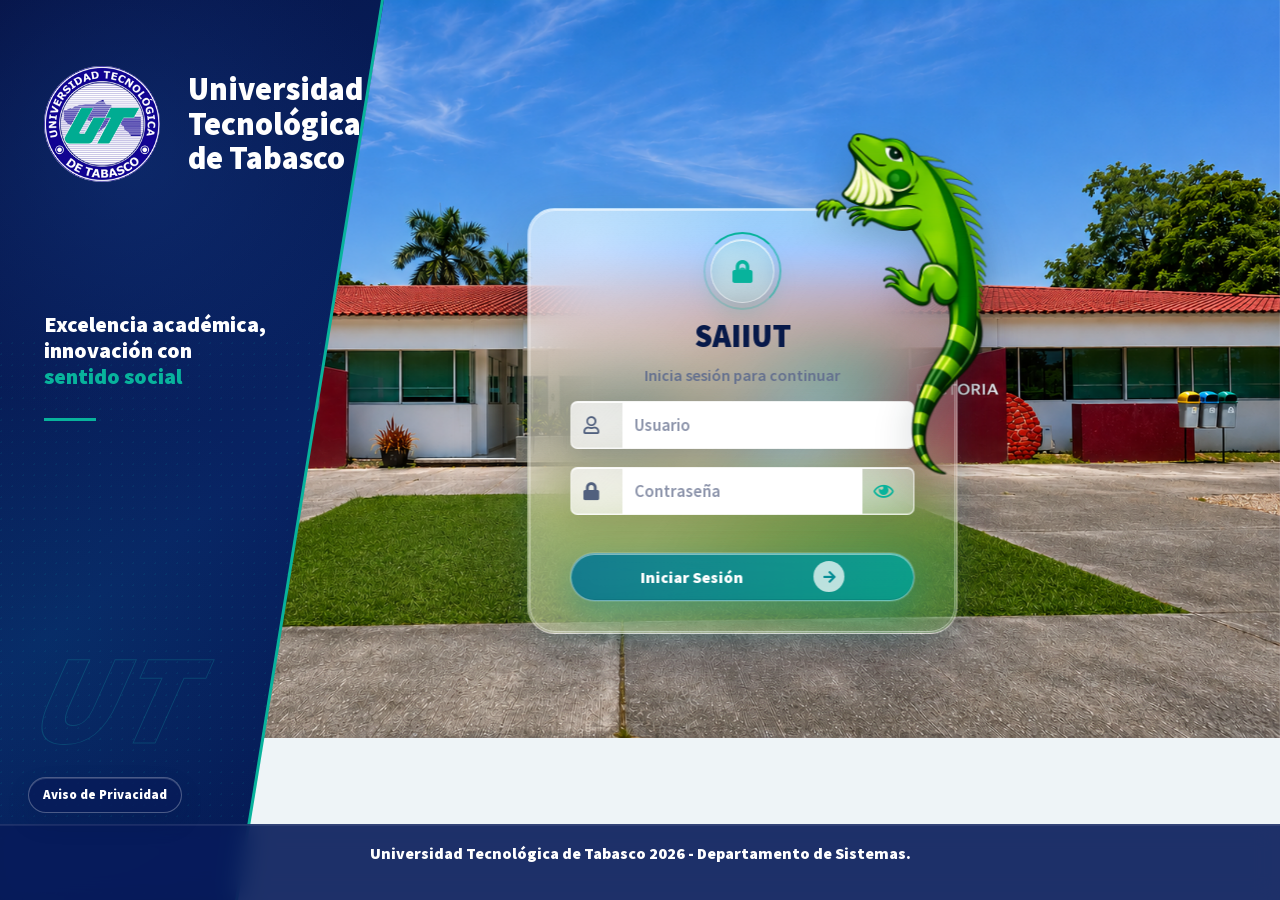
==== commit 7d246cf8: "Sincronizar login con originales actualizados" ====
--- a/login.html
+++ b/login.html
@@ -10,7 +10,7 @@
   <meta http-equiv="Cache-Control" content="no-cache, mustrevalidate">
   <meta http-equiv="Pragma" content="no-cache">
   <link rel="icon" href="assets/login/imagenes/favicon.ico">
-  <title>SAIIUT | Sistema Automatizado Integral de Informacion de las Universidades Tecnologicas</title>
+  <title>SAIIUT &#124; Sistema Automatizado Integral de Informaci&oacute;n de las Universidades Tecnol&oacute;gicas</title>
   <link href="assets/login/css/source-sans-pro.css" rel="stylesheet">
   <link href="assets/login/css/fontawesome-5-all.css" rel="stylesheet">
   <link href="assets/login/css/bootstrap.css" rel="stylesheet">
@@ -52,13 +52,6 @@
     display: none;
 }
 
-@media (hover: hover) and (pointer: fine) {
-    .login-page:hover::before {
-        transform: scale(1.025);
-        filter: saturate(1.05);
-    }
-}
-
 a {
     text-decoration: none;
 }
@@ -85,7 +78,7 @@
     width: 100%;
     z-index: -1;
     background: url('assets/login/imagenes/fondo_login1.png') top right / contain no-repeat;
-    transform: scale(1);
+    transform: scale(1.025);
     transform-origin: top right;
     transition: transform 1.1s ease, filter 1.1s ease;
     will-change: transform;
@@ -546,20 +539,20 @@
 }
 
 .msgbox-error {
-    min-height: 56px;
+    min-height: 38px;
     width: 100%;
     display: flex;
     align-items: center;
-    gap: 16px;
-    padding: 12px 18px;
-    border: 1px solid #f05252;
-    border-radius: 6px;
-    background: linear-gradient(90deg, rgba(255,235,235,0.96), rgba(255,242,242,0.9));
+    gap: 12px;
+    padding: 2px 0;
+    border: 0;
+    border-radius: 0;
+    background: transparent;
     color: #d92323;
     font-size: 13px;
     line-height: 1.2;
     font-weight: 900;
-    box-shadow: 0 8px 20px rgba(217,35,35,0.1), inset 0 1px 0 rgba(255,255,255,0.7);
+    box-shadow: none;
     animation: msgboxFadeIn 0.45s ease both;
 }
 
@@ -2302,8 +2295,7 @@
         overflow: hidden;
     }
 }
-
-  </style>
+</style>
   <script>
     window.history.forward();
 
@@ -2467,7 +2459,7 @@
         })
         .then(function (json) {
           if (json.code == 200) {
-            var welcomeMessage = json.nombreUsuario ? "Bienvenido " + json.nombreUsuario : json.message;
+            var welcomeMessage = json.nombreUsuario ? "Bienvenid@ al SAIIUT<br>" + json.nombreUsuario : "Bienvenid@ al SAIIUT";
             showMessage(welcomeMessage, true);
             setTimeout(function () {
               window.location.href = json.topage;
@@ -2506,3 +2498,4 @@
   </script>
 </body>
 </html>
+
